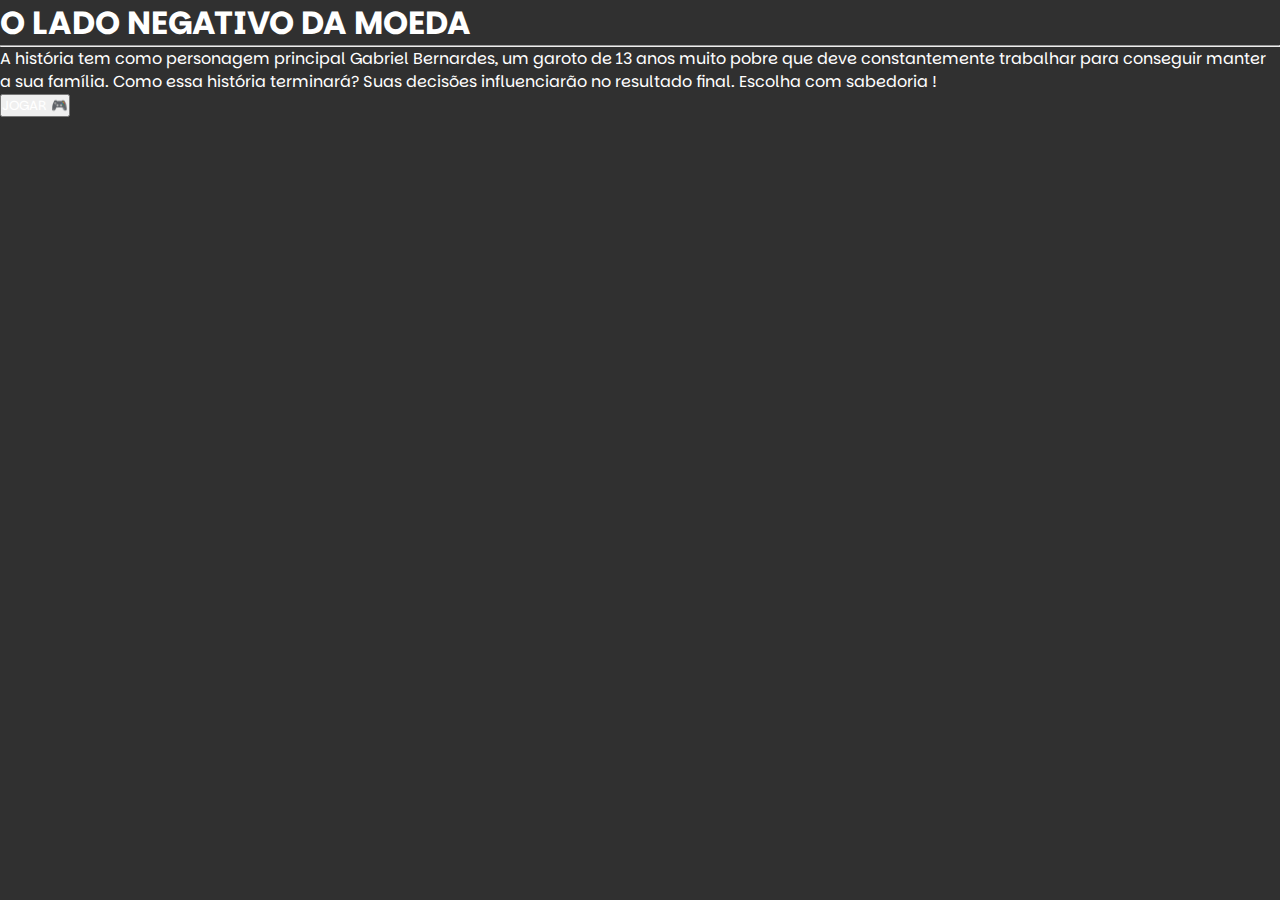
==== index.html @ ce7d2f8a "Primeiras configurações CSS" ====
<!DOCTYPE html>
<html lang="pt-br">
<head>
    <meta charset="UTF-8">
    <meta name="viewport" content="width=device-width, initial-scale=1.0">
    <title>RPG com IA</title>
    <link rel="stylesheet" href="style.css">
</head>
<body>
    <main>
        <h1 id="titulo"></h1>
        <hr>
        <p id="texto"></p>
        <p id="texto1"></p>
        <a href="https://g1.globo.com/jornal-nacional/noticia/2020/11/12/ibge-brasil-tem-quase-52-milhoes-de-pessoas-na-pobreza-e-13-milhoes-na-extrema-pobreza.ghtml" target="_blank" rel="external" id="link1"></a>
        <em><a href="https://g1.globo.com/ba/bahia/noticia/2020/11/12/ibge-aponta-que-ba-e-o-estado-brasileiro-com-maior-no-absoluto-de-pessoas-extremamente-pobres.ghtbml" target="_blank" rel="external" id="link2"></a></em>
        <button id="botao1" onclick="resposta(1)"></button>
        <button id="botao2" onclick="resposta(2)"></button>
    </main>
    <script src="script.js"></script>
</body>
</html>
---- style.css ----
@charset "UTF-8";
@import url('https://fonts.googleapis.com/css2?family=Parkinsans:wght@300..800&display=swap');
:root{
    --fonte: "Parkinsans", sans-serif;
}
*{
    margin: 0; padding: 0;
    box-sizing: border-box;
    font-family: var(--fonte);
    color: white;
}
body{
    background-color: #303030;
}
main{

}
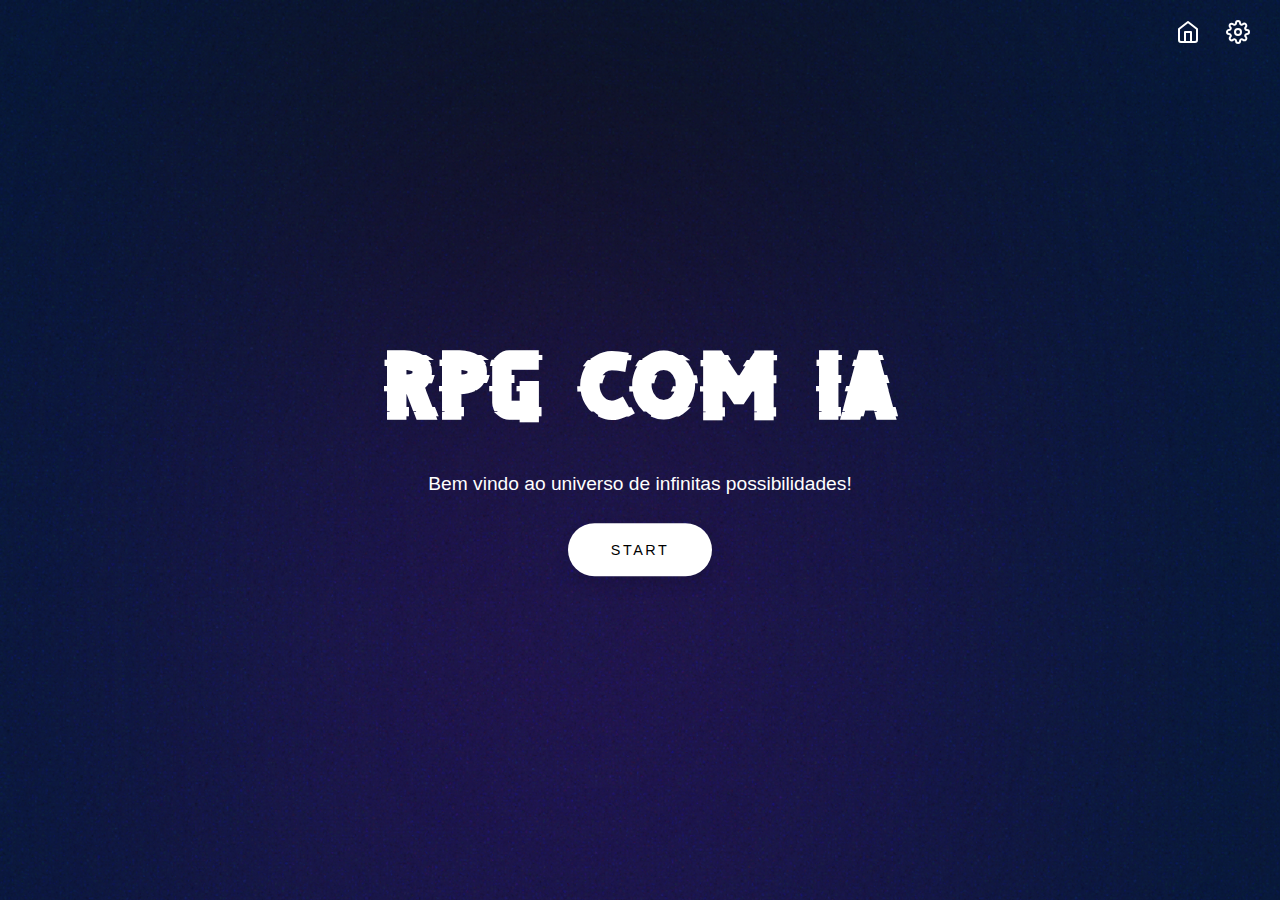
==== commit f8339a15: "Reorganizando a estrutura do projeto" ====
--- a/index.html
+++ b/index.html
@@ -4,19 +4,66 @@
     <meta charset="UTF-8">
     <meta name="viewport" content="width=device-width, initial-scale=1.0">
     <title>RPG com IA</title>
-    <link rel="stylesheet" href="style.css">
+    <link rel="stylesheet" href="style/style.css">
+    <link rel="stylesheet" href="style/settings.css">
+    <link rel="stylesheet" href="style/form.css">
 </head>
 <body>
-    <main>
-        <h1 id="titulo"></h1>
-        <hr>
-        <p id="texto"></p>
-        <p id="texto1"></p>
-        <a href="https://g1.globo.com/jornal-nacional/noticia/2020/11/12/ibge-brasil-tem-quase-52-milhoes-de-pessoas-na-pobreza-e-13-milhoes-na-extrema-pobreza.ghtml" target="_blank" rel="external" id="link1"></a>
-        <em><a href="https://g1.globo.com/ba/bahia/noticia/2020/11/12/ibge-aponta-que-ba-e-o-estado-brasileiro-com-maior-no-absoluto-de-pessoas-extremamente-pobres.ghtbml" target="_blank" rel="external" id="link2"></a></em>
-        <button id="botao1" onclick="resposta(1)"></button>
-        <button id="botao2" onclick="resposta(2)"></button>
+    <header class="settings">
+        <!--ÍCONE HOME-->
+        <a class="settings_link-home" href="#">
+            <svg class="link-home_icon" xmlns="http://www.w3.org/2000/svg" width="24" height="24" viewBox="0 0 24 24" fill="none" stroke="currentColor" stroke-width="2" stroke-linecap="round" stroke-linejoin="round" class="feather feather-home"><path d="M3 9l9-7 9 7v11a2 2 0 0 1-2 2H5a2 2 0 0 1-2-2z"></path><polyline points="9 22 9 12 15 12 15 22"></polyline></svg>
+        </a>
+        <!--ÍCONE SETTINGS-->
+        <svg class="settings_icon" id="settings" xmlns="http://www.w3.org/2000/svg" width="24" height="24" viewBox="0 0 24 24" fill="none" stroke="currentColor" stroke-width="2" stroke-linecap="round" stroke-linejoin="round" class="feather feather-settings"><circle cx="12" cy="12" r="3"></circle><path d="M19.4 15a1.65 1.65 0 0 0 .33 1.82l.06.06a2 2 0 0 1 0 2.83 2 2 0 0 1-2.83 0l-.06-.06a1.65 1.65 0 0 0-1.82-.33 1.65 1.65 0 0 0-1 1.51V21a2 2 0 0 1-2 2 2 2 0 0 1-2-2v-.09A1.65 1.65 0 0 0 9 19.4a1.65 1.65 0 0 0-1.82.33l-.06.06a2 2 0 0 1-2.83 0 2 2 0 0 1 0-2.83l.06-.06a1.65 1.65 0 0 0 .33-1.82 1.65 1.65 0 0 0-1.51-1H3a2 2 0 0 1-2-2 2 2 0 0 1 2-2h.09A1.65 1.65 0 0 0 4.6 9a1.65 1.65 0 0 0-.33-1.82l-.06-.06a2 2 0 0 1 0-2.83 2 2 0 0 1 2.83 0l.06.06a1.65 1.65 0 0 0 1.82.33H9a1.65 1.65 0 0 0 1-1.51V3a2 2 0 0 1 2-2 2 2 0 0 1 2 2v.09a1.65 1.65 0 0 0 1 1.51 1.65 1.65 0 0 0 1.82-.33l.06-.06a2 2 0 0 1 2.83 0 2 2 0 0 1 0 2.83l-.06.06a1.65 1.65 0 0 0-.33 1.82V9a1.65 1.65 0 0 0 1.51 1H21a2 2 0 0 1 2 2 2 2 0 0 1-2 2h-.09a1.65 1.65 0 0 0-1.51 1z"></path></svg>
+        <!--FORMULÁRIO DE CONFIGURAÇÃO-->
+        <form action="" class="settings_form">
+            <!--CONFIGURAÇÕES DO PERSONAGEM-->
+            <section class="form_config-person">
+                <h2>Personalização do Personagem</h2>
+                <input type="text" name="nomePersonagem" id="nomePersonagem" class="config-person_nome" placeholder="Nome do personagem">
+                <article class="config-person_sexo">
+                    <label for="mascSex">Sexo masculino:</label>
+                    <input type="radio" name="sexo" id="mascSex" checked>
+                    <br/>
+                    <label for="femSex">Sexo feminino:</label>
+                    <input type="radio" name="sexo" id="femSex">
+                </article>
+            </section>
+            <hr>
+            <!--CONFIGURAÇÕES DE CONTEXTO-->
+            <section class="form_config-contexto">
+                <h2>Configurações de Contexto</h2>
+                <h3>Gênero do Jogo</h3>
+                <article class="config-contexto_container-generos">
+                    <div class="container-generos_genero" id="fantasiaMedieval">Fantasia medieval</div>
+                    <div class="container-generos_genero" id="apocalipseZumbi">Apocalipse zumbi</div>
+                    <div class="container-generos_genero" id="futurista">Futurista</div>
+                    <div class="container-generos_genero" id="misterio">Mistério</div>
+                </article>
+                <h3>Localização Inicial</h3>
+                <input type="text" name="localizacaoInicial" id="localizacaoInicial" class="config-contexto_localizacao-inicial" placeholder="Uma floresta mágica">
+                <h3>Estilo de Narrativa</h3>
+                <article class="config-contexto_container-narrativas">
+                    <div class="container-narrativas_narrativa" id="aventuraEpica">Aventura Épica</div>
+                    <div class="container-narrativas_narrativa" id="misterioInvestigacao">Mistério e Investigação</div>
+                    <div class="container-narrativas_narrativa" id="historiaSobrevivencia">História de Sobrevivência</div>
+                    <div class="container-narrativas_narrativa" id="romanceDrama">Romance e Drama</div>
+                </article>
+            </section>
+            <hr>
+            <button type="submit" class="enviar-form" id="enviarForm">Salvar</button>
+        </form>
+    </header>
+    <main class="conteudo-principal">
+        <!--TÍTULO-->
+        <h1>RPG com IA</h1>
+        <!--FRASE-->
+        <p>Bem vindo ao universo de infinitas possibilidades!</p>
+        <!--BOTÃO-->
+        <button class="start" id="botao1">start</button>
     </main>
-    <script src="script.js"></script>
+    <script src="script/settings.js"></script>
+    <script src="script/botoesContexto.js"></script>
 </body>
 </html>--- a/style/style.css
+++ b/style/style.css
@@ -0,0 +1,99 @@
+@charset "UTF-8";
+
+/*FONTES*/
+@font-face {
+    font-family: 'Debug Free Trial';
+    src: url(../font/DebugFreeTrial-MVdYB.otf) format('opentype');
+    font-weight: normal;
+}
+@import url('https://fonts.googleapis.com/css2?family=Poppins:ital,wght@0,100;0,200;0,300;0,400;0,500;0,600;0,700;0,800;0,900;1,100;1,200;1,300;1,400;1,500;1,600;1,700;1,800;1,900&display=swap');
+
+/*VARIÁVEIS CSS*/
+:root{
+    --titulo-principal: "Debug Free Trial", Arial, sans-serif;
+    --textos: "Poppins", Arial, sans-serif;
+}
+
+/*RESET*/
+*{
+    margin: 0; padding: 0;
+    box-sizing: border-box;
+    font-family: var(--textos);
+    color: white;
+}
+
+/*INÍCIO DAS CONFIGURAÇÕES*/
+html, body{
+    position: relative;
+    height: 100vh;
+    width: 100vw;
+    background-color: #0F111D;
+    overflow-x: hidden;
+}
+body{
+    background-image: url(../img/noisy-gradients.png);
+    background-repeat: no-repeat;
+    background-size: cover;
+}
+h1{
+    font-family: var(--titulo-principal);
+    font-size: 8.5em;
+}
+h2{
+    font-size: 1.2em;
+    font-weight: normal;
+    text-align: center;
+    margin: 25px auto;
+}
+h3{
+    font-size: 1.1em;
+    font-weight: normal;
+    text-align: center;
+    margin: 25px auto;
+}
+p{
+    font-size: 1.2em;
+    line-height: 28px;
+    margin: 25px auto;
+}
+/*CONTEÚDO PRINCIPAL*/
+.conteudo-principal{
+    width: 70%;
+    margin: auto;
+    text-align: center;
+    position: absolute;
+    top: 50%; left: 50%;
+    transform: translate(-50%, -50%);
+}
+.start{
+    padding: 1.3em 3em;
+    font-size: 0.9em;
+    text-transform: uppercase;
+    letter-spacing: 2.5px;
+    font-weight: 500;
+    color: #000;
+    background-color: #fff;
+    border: none;
+    border-radius: 45px;
+    box-shadow: 0px 8px 15px rgba(0, 0, 0, 0.1);
+    transition: all 0.3s ease 0s;
+    cursor: pointer;
+    outline: none;
+}
+.start:hover{
+    background-color: #103F96;
+    box-shadow: 0px 15px 20px #103f9681;
+    color: #fff;
+    transform: translateY(-7px);
+}
+.start:active{
+    transform: translateY(-1px);
+}
+@media (max-width: 600px) {
+    h1{
+        font-size: 5em;
+    }
+    .conteudo-principal{
+        width: 100%;
+    }
+}--- a/style/settings.css
+++ b/style/settings.css
@@ -0,0 +1,51 @@
+@charset "UTF-8";
+
+/*ÍCONES*/
+.settings_link-home{
+    color: white;
+    text-decoration: none;
+}
+.link-home_icon{
+    position: fixed;
+    top: 20px;
+    right: 80px;
+    cursor: pointer;
+}
+.link-home_icon:hover{
+    opacity: 0.7;
+}
+.settings_icon{
+    position: fixed;
+    top: 20px;
+    right: 30px;
+    cursor: pointer;
+    transition: transform 0.3s ease;
+}
+.settings_icon:hover{
+    opacity: 0.7;
+    transform: rotate(-45deg);
+}
+/*HEADER SETTINGS*/
+.settings{
+    overflow-y: auto;
+    background-color: #303030;
+    width: 60%;
+    height: 100vh;
+    position: fixed;
+    top: 0;
+    right: -100%;
+    z-index: 5;
+    transition: right 0.5s ease-in-out;
+}
+.settings--active{
+    right: 0;
+}
+@media (max-width: 600px) {
+    .settings{
+        width: 100%;
+    }
+    .link-home_icon:hover, .settings_icon:hover{
+        opacity: 1;
+        transform: rotate(0);
+    }
+}--- a/style/form.css
+++ b/style/form.css
@@ -0,0 +1,104 @@
+@charset "UTF-8";
+/*CONFIGURAÇÕES GERAIS*/
+.settings_form{
+    width: 80%;
+    margin: 80px auto;
+}
+input {
+    accent-color: #103F96;
+}
+hr{
+    border-color: #4D5256;
+}
+
+/*PERSONALIZAÇÃO DO PERSONAGEM*/
+.form_config-person{
+    text-align: left;
+}
+.config-person_nome, .config-contexto_localizacao-inicial{
+    color: #303030;
+    font-size: 1em;
+    display: block;
+    margin: 25px auto;
+    padding: 8px;
+    width: 60%;
+    height: 30px;
+    border: none;
+    border-radius: 10px;
+}
+.config-person_sexo{
+    font-size: 1em;
+    display: block;
+    margin: 25px auto;
+    padding: 0 8px;
+    width: 60%;
+}
+
+/*CONFIGURAÇÕES DE CONTEXTO*/
+.config-contexto_container-generos, .config-contexto_container-narrativas{
+    /* background-color: orange; */
+    width: 60%;
+    margin: auto;
+    display: flex;
+    flex-direction: row;
+    justify-content: center;
+    align-items: center;
+    flex-wrap: wrap;
+    column-gap: 15px;
+}
+.container-generos_genero, .container-narrativas_narrativa{
+    display: flex;
+    flex-direction: row;
+    justify-content: center;
+    align-items: center;
+    background-color: #4D5256;
+    width: 200px;
+    margin: 20px 0;
+    height: 40px;
+    border-radius: 8px;
+    cursor: pointer;
+    transition: opacity .3s ease-in;
+}
+.container-generos_genero:hover, .container-narrativas_narrativa:hover{
+    opacity: 0.8;
+}
+.container-generos_genero--selected, .container-narrativas_narrativa--selected{
+    background-color: #103F96;
+}
+.container-generos_genero--selected::before, .container-narrativas_narrativa--selected::before{
+    content: "✔ ";
+    color: white;
+}
+.enviar-form{
+    display: block;
+    margin: 25px auto;
+    padding: 1.3em 3em;
+    font-size: 0.9em;
+    text-transform: uppercase;
+    letter-spacing: 2.5px;
+    font-weight: 500;
+    color: #000;
+    background-color: #fff;
+    border: none;
+    border-radius: 45px;
+    box-shadow: 0px 8px 15px rgba(0, 0, 0, 0.1);
+    transition: all 0.3s ease 0s;
+    cursor: pointer;
+    outline: none;
+}
+.enviar-form:hover{
+    background-color: #103F96;
+    color: #fff;
+}
+@media (max-width: 600px) {
+    .config-person_nome, .config-contexto_localizacao-inicial, .config-person_sexo{
+        width: 100%;
+    }
+    .config-contexto_container-generos, .config-contexto_container-narrativas{
+        width: 100%;
+        flex-direction: column;
+    }
+    .container-generos_genero:hover, .container-narrativas_narrativa:hover{
+        opacity: 1;
+    }
+}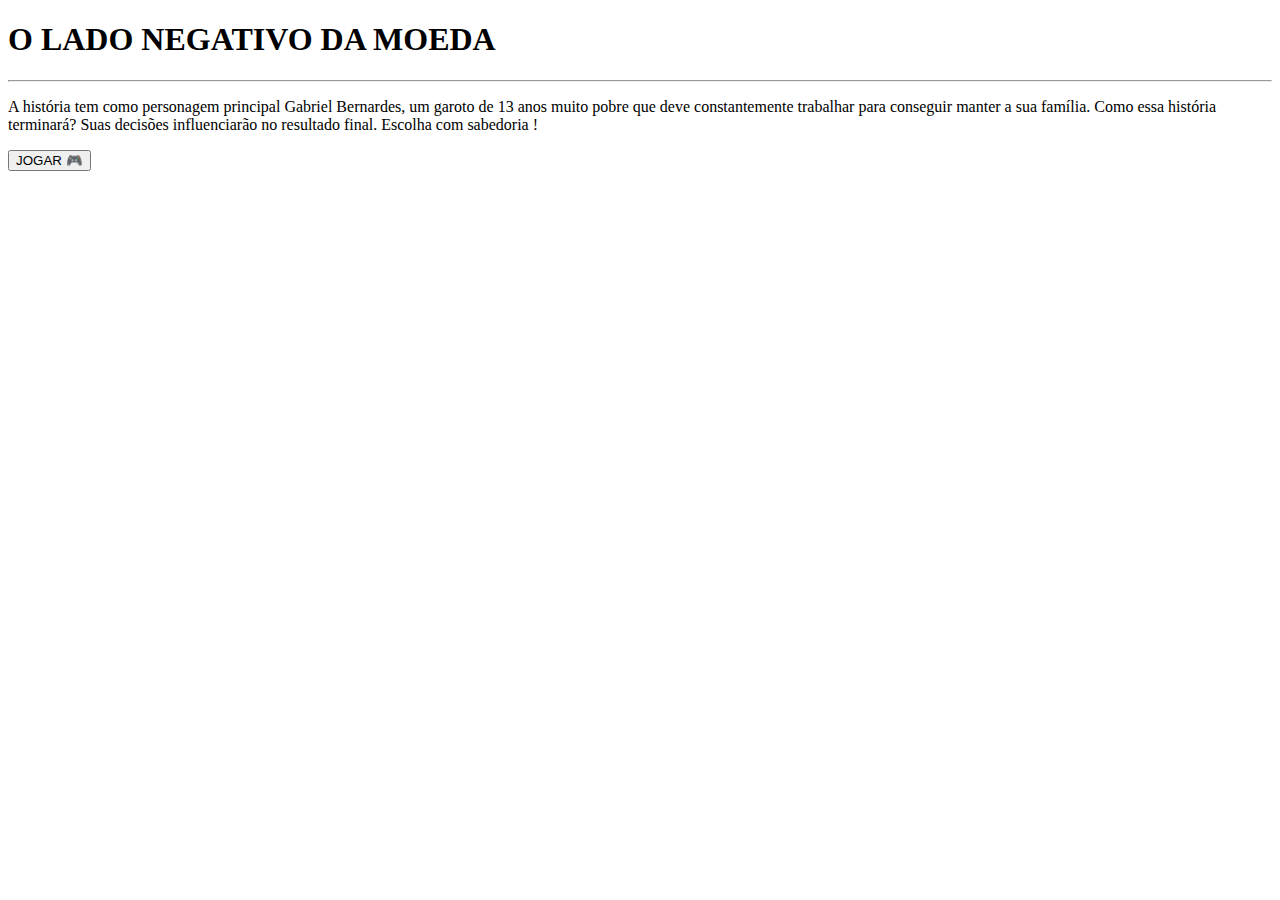
==== commit 07270bae: "alteração da organização das pastas e restauração do jogo desenvolvido no primeiro ano" ====
--- a/index.html
+++ b/index.html
@@ -4,66 +4,19 @@
     <meta charset="UTF-8">
     <meta name="viewport" content="width=device-width, initial-scale=1.0">
     <title>RPG com IA</title>
-    <link rel="stylesheet" href="style/style.css">
-    <link rel="stylesheet" href="style/settings.css">
-    <link rel="stylesheet" href="style/form.css">
+    <link rel="stylesheet" href="style.css">
 </head>
 <body>
-    <header class="settings">
-        <!--ÍCONE HOME-->
-        <a class="settings_link-home" href="#">
-            <svg class="link-home_icon" xmlns="http://www.w3.org/2000/svg" width="24" height="24" viewBox="0 0 24 24" fill="none" stroke="currentColor" stroke-width="2" stroke-linecap="round" stroke-linejoin="round" class="feather feather-home"><path d="M3 9l9-7 9 7v11a2 2 0 0 1-2 2H5a2 2 0 0 1-2-2z"></path><polyline points="9 22 9 12 15 12 15 22"></polyline></svg>
-        </a>
-        <!--ÍCONE SETTINGS-->
-        <svg class="settings_icon" id="settings" xmlns="http://www.w3.org/2000/svg" width="24" height="24" viewBox="0 0 24 24" fill="none" stroke="currentColor" stroke-width="2" stroke-linecap="round" stroke-linejoin="round" class="feather feather-settings"><circle cx="12" cy="12" r="3"></circle><path d="M19.4 15a1.65 1.65 0 0 0 .33 1.82l.06.06a2 2 0 0 1 0 2.83 2 2 0 0 1-2.83 0l-.06-.06a1.65 1.65 0 0 0-1.82-.33 1.65 1.65 0 0 0-1 1.51V21a2 2 0 0 1-2 2 2 2 0 0 1-2-2v-.09A1.65 1.65 0 0 0 9 19.4a1.65 1.65 0 0 0-1.82.33l-.06.06a2 2 0 0 1-2.83 0 2 2 0 0 1 0-2.83l.06-.06a1.65 1.65 0 0 0 .33-1.82 1.65 1.65 0 0 0-1.51-1H3a2 2 0 0 1-2-2 2 2 0 0 1 2-2h.09A1.65 1.65 0 0 0 4.6 9a1.65 1.65 0 0 0-.33-1.82l-.06-.06a2 2 0 0 1 0-2.83 2 2 0 0 1 2.83 0l.06.06a1.65 1.65 0 0 0 1.82.33H9a1.65 1.65 0 0 0 1-1.51V3a2 2 0 0 1 2-2 2 2 0 0 1 2 2v.09a1.65 1.65 0 0 0 1 1.51 1.65 1.65 0 0 0 1.82-.33l.06-.06a2 2 0 0 1 2.83 0 2 2 0 0 1 0 2.83l-.06.06a1.65 1.65 0 0 0-.33 1.82V9a1.65 1.65 0 0 0 1.51 1H21a2 2 0 0 1 2 2 2 2 0 0 1-2 2h-.09a1.65 1.65 0 0 0-1.51 1z"></path></svg>
-        <!--FORMULÁRIO DE CONFIGURAÇÃO-->
-        <form action="" class="settings_form">
-            <!--CONFIGURAÇÕES DO PERSONAGEM-->
-            <section class="form_config-person">
-                <h2>Personalização do Personagem</h2>
-                <input type="text" name="nomePersonagem" id="nomePersonagem" class="config-person_nome" placeholder="Nome do personagem">
-                <article class="config-person_sexo">
-                    <label for="mascSex">Sexo masculino:</label>
-                    <input type="radio" name="sexo" id="mascSex" checked>
-                    <br/>
-                    <label for="femSex">Sexo feminino:</label>
-                    <input type="radio" name="sexo" id="femSex">
-                </article>
-            </section>
-            <hr>
-            <!--CONFIGURAÇÕES DE CONTEXTO-->
-            <section class="form_config-contexto">
-                <h2>Configurações de Contexto</h2>
-                <h3>Gênero do Jogo</h3>
-                <article class="config-contexto_container-generos">
-                    <div class="container-generos_genero" id="fantasiaMedieval">Fantasia medieval</div>
-                    <div class="container-generos_genero" id="apocalipseZumbi">Apocalipse zumbi</div>
-                    <div class="container-generos_genero" id="futurista">Futurista</div>
-                    <div class="container-generos_genero" id="misterio">Mistério</div>
-                </article>
-                <h3>Localização Inicial</h3>
-                <input type="text" name="localizacaoInicial" id="localizacaoInicial" class="config-contexto_localizacao-inicial" placeholder="Uma floresta mágica">
-                <h3>Estilo de Narrativa</h3>
-                <article class="config-contexto_container-narrativas">
-                    <div class="container-narrativas_narrativa" id="aventuraEpica">Aventura Épica</div>
-                    <div class="container-narrativas_narrativa" id="misterioInvestigacao">Mistério e Investigação</div>
-                    <div class="container-narrativas_narrativa" id="historiaSobrevivencia">História de Sobrevivência</div>
-                    <div class="container-narrativas_narrativa" id="romanceDrama">Romance e Drama</div>
-                </article>
-            </section>
-            <hr>
-            <button type="submit" class="enviar-form" id="enviarForm">Salvar</button>
-        </form>
-    </header>
-    <main class="conteudo-principal">
-        <!--TÍTULO-->
-        <h1>RPG com IA</h1>
-        <!--FRASE-->
-        <p>Bem vindo ao universo de infinitas possibilidades!</p>
-        <!--BOTÃO-->
-        <button class="start" id="botao1">start</button>
+    <main>
+        <h1 id="titulo"></h1>
+        <hr>
+        <p id="texto"></p>
+        <p id="texto1"></p>
+        <a href="https://g1.globo.com/jornal-nacional/noticia/2020/11/12/ibge-brasil-tem-quase-52-milhoes-de-pessoas-na-pobreza-e-13-milhoes-na-extrema-pobreza.ghtml" target="_blank" rel="external" id="link1"></a>
+        <em><a href="https://g1.globo.com/ba/bahia/noticia/2020/11/12/ibge-aponta-que-ba-e-o-estado-brasileiro-com-maior-no-absoluto-de-pessoas-extremamente-pobres.ghtbml" target="_blank" rel="external" id="link2"></a></em>
+        <button id="botao1" onclick="resposta(1)"></button>
+        <button id="botao2" onclick="resposta(2)"></button>
     </main>
-    <script src="script/settings.js"></script>
-    <script src="script/botoesContexto.js"></script>
+    <script src="script.js"></script>
 </body>
 </html>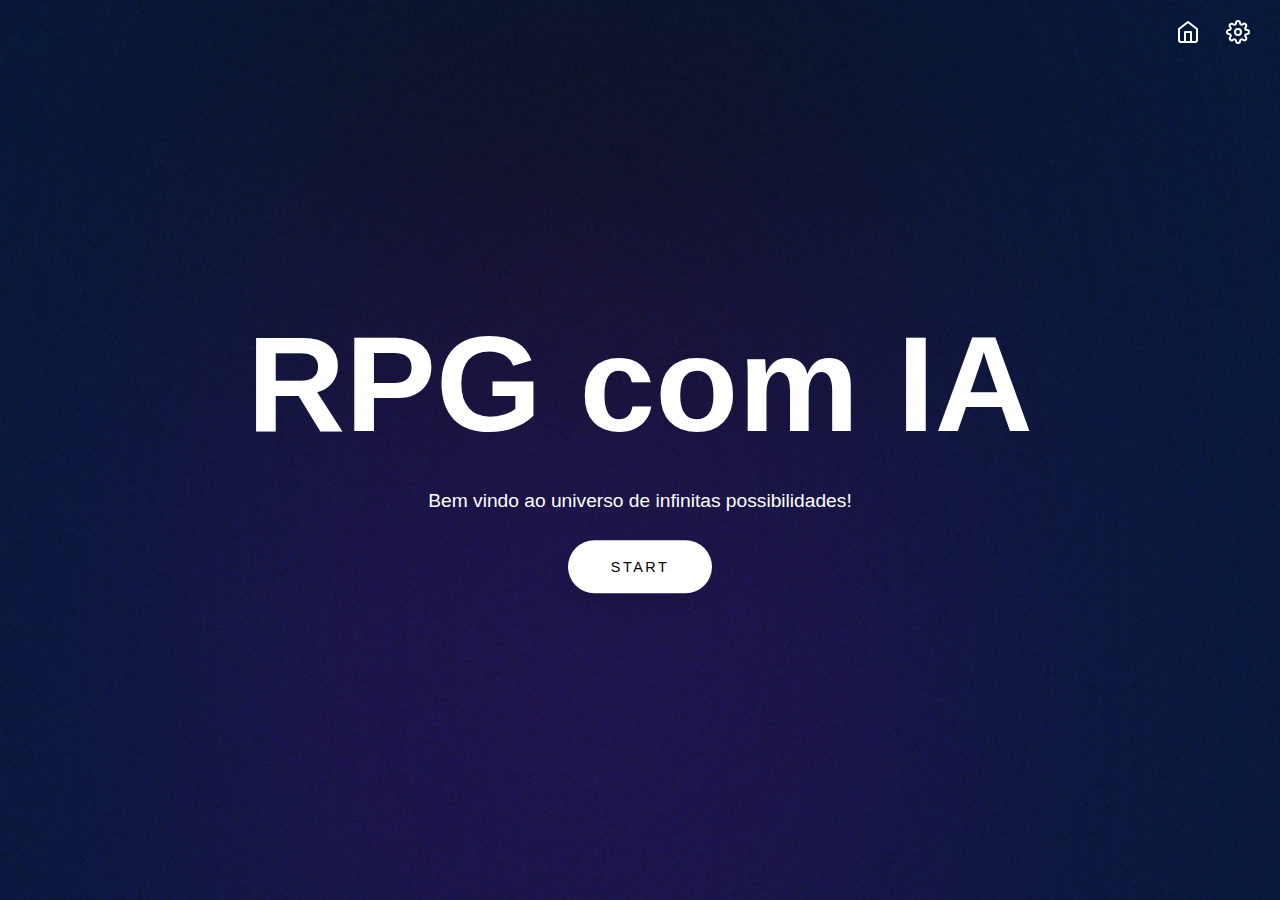
==== commit ead7b755: "create configContexto.js" ====
--- a/index.html
+++ b/index.html
@@ -4,19 +4,69 @@
     <meta charset="UTF-8">
     <meta name="viewport" content="width=device-width, initial-scale=1.0">
     <title>RPG com IA</title>
-    <link rel="stylesheet" href="style.css">
+    <link rel="stylesheet" href="styles/style.css">
+    <link rel="stylesheet" href="styles/settings.css">
+    <link rel="stylesheet" href="styles/form.css">
 </head>
 <body>
-    <main>
-        <h1 id="titulo"></h1>
-        <hr>
-        <p id="texto"></p>
-        <p id="texto1"></p>
-        <a href="https://g1.globo.com/jornal-nacional/noticia/2020/11/12/ibge-brasil-tem-quase-52-milhoes-de-pessoas-na-pobreza-e-13-milhoes-na-extrema-pobreza.ghtml" target="_blank" rel="external" id="link1"></a>
-        <em><a href="https://g1.globo.com/ba/bahia/noticia/2020/11/12/ibge-aponta-que-ba-e-o-estado-brasileiro-com-maior-no-absoluto-de-pessoas-extremamente-pobres.ghtbml" target="_blank" rel="external" id="link2"></a></em>
-        <button id="botao1" onclick="resposta(1)"></button>
-        <button id="botao2" onclick="resposta(2)"></button>
+    <header class="settings">
+        <!--ÍCONE HOME-->
+        <a class="settings_link-home" href="#">
+            <svg class="link-home_icon" xmlns="http://www.w3.org/2000/svg" width="24" height="24" viewBox="0 0 24 24" fill="none" stroke="currentColor" stroke-width="2" stroke-linecap="round" stroke-linejoin="round" class="feather feather-home"><path d="M3 9l9-7 9 7v11a2 2 0 0 1-2 2H5a2 2 0 0 1-2-2z"></path><polyline points="9 22 9 12 15 12 15 22"></polyline></svg>
+        </a>
+        <!--ÍCONE SETTINGS-->
+        <svg class="settings_icon" id="settings" xmlns="http://www.w3.org/2000/svg" width="24" height="24" viewBox="0 0 24 24" fill="none" stroke="currentColor" stroke-width="2" stroke-linecap="round" stroke-linejoin="round" class="feather feather-settings"><circle cx="12" cy="12" r="3"></circle><path d="M19.4 15a1.65 1.65 0 0 0 .33 1.82l.06.06a2 2 0 0 1 0 2.83 2 2 0 0 1-2.83 0l-.06-.06a1.65 1.65 0 0 0-1.82-.33 1.65 1.65 0 0 0-1 1.51V21a2 2 0 0 1-2 2 2 2 0 0 1-2-2v-.09A1.65 1.65 0 0 0 9 19.4a1.65 1.65 0 0 0-1.82.33l-.06.06a2 2 0 0 1-2.83 0 2 2 0 0 1 0-2.83l.06-.06a1.65 1.65 0 0 0 .33-1.82 1.65 1.65 0 0 0-1.51-1H3a2 2 0 0 1-2-2 2 2 0 0 1 2-2h.09A1.65 1.65 0 0 0 4.6 9a1.65 1.65 0 0 0-.33-1.82l-.06-.06a2 2 0 0 1 0-2.83 2 2 0 0 1 2.83 0l.06.06a1.65 1.65 0 0 0 1.82.33H9a1.65 1.65 0 0 0 1-1.51V3a2 2 0 0 1 2-2 2 2 0 0 1 2 2v.09a1.65 1.65 0 0 0 1 1.51 1.65 1.65 0 0 0 1.82-.33l.06-.06a2 2 0 0 1 2.83 0 2 2 0 0 1 0 2.83l-.06.06a1.65 1.65 0 0 0-.33 1.82V9a1.65 1.65 0 0 0 1.51 1H21a2 2 0 0 1 2 2 2 2 0 0 1-2 2h-.09a1.65 1.65 0 0 0-1.51 1z"></path></svg>
+        <!--FORMULÁRIO DE CONFIGURAÇÃO-->
+        <form action="" class="settings_form" id="settingsForm">
+            <!--CONFIGURAÇÕES DO PERSONAGEM-->
+            <section class="form_config-person">
+                <h2>Personalização do Personagem</h2>
+                <input type="text" name="nomePersonagem" id="nomePersonagem" class="config-person_nome" placeholder="Nome do personagem" required>
+                <article class="config-person_sexo">
+                    <label for="mascSex">Sexo masculino:</label>
+                    <input type="radio" name="sexo" id="mascSex" checked value="masculino">
+                    <br/>
+                    <label for="femSex">Sexo feminino:</label>
+                    <input type="radio" name="sexo" id="femSex" value="feminino">
+                </article>
+            </section>
+            <hr>
+            <!--CONFIGURAÇÕES DE CONTEXTO-->
+            <section class="form_config-contexto">
+                <h2>Configurações de Contexto</h2>
+                <h3>Gênero do Jogo</h3>
+                <article class="config-contexto_container-generos">
+                    <div class="container-generos_genero" id="fantasiaMedieval">Fantasia medieval</div>
+                    <div class="container-generos_genero" id="apocalipseZumbi">Apocalipse zumbi</div>
+                    <div class="container-generos_genero" id="futurista">Futurista</div>
+                    <div class="container-generos_genero" id="misterio">Mistério</div>
+                </article>
+                <h3>Localização Inicial</h3>
+                <input type="text" name="localizacaoInicial" id="localizacaoInicial"  class="config-contexto_localizacao-inicial" placeholder="Uma floresta mágica">
+                <h3>Estilo de Narrativa</h3>
+                <article class="config-contexto_container-narrativas">
+                    <div class="container-narrativas_narrativa" id="aventuraEpica">Aventura Épica</div>
+                    <div class="container-narrativas_narrativa" id="misterioInvestigacao">Mistério e Investigação</div>
+                    <div class="container-narrativas_narrativa" id="historiaSobrevivencia">História de Sobrevivência</div>
+                    <div class="container-narrativas_narrativa" id="romanceDrama">Romance e Drama</div>
+                </article>
+                <h3>Objetivo inicial</h3>
+                <input type="text" name="objetivoInicial" id="objetivoInicial" class="config-contexto_localizacao-inicial" placeholder="resgatar a princesa">
+            </section>
+            <hr>
+            <button type="submit" class="enviar-form" id="enviarForm">Salvar</button>
+        </form>
+    </header>
+    <main class="conteudo-principal">
+        <!--TÍTULO-->
+        <h1>RPG com IA</h1>
+        <!--FRASE-->
+        <p>Bem vindo ao universo de infinitas possibilidades!</p>
+        <!--BOTÃO-->
+        <button class="start" id="botao1">start</button>
     </main>
-    <script src="script.js"></script>
+    <script src="scripts/settings.js"></script>
+    <script src="scripts/botoesContexto.js"></script>
+    <script src="scripts/configContexto.js"></script>
 </body>
 </html>--- a/styles/style.css
+++ b/styles/style.css
@@ -0,0 +1,99 @@
+@charset "UTF-8";
+
+/*FONTES*/
+@font-face {
+    font-family: 'Debug Free Trial';
+    src: url(../font/DebugFreeTrial-MVdYB.otf) format('opentype');
+    font-weight: normal;
+}
+@import url('https://fonts.googleapis.com/css2?family=Poppins:ital,wght@0,100;0,200;0,300;0,400;0,500;0,600;0,700;0,800;0,900;1,100;1,200;1,300;1,400;1,500;1,600;1,700;1,800;1,900&display=swap');
+
+/*VARIÁVEIS CSS*/
+:root{
+    --titulo-principal: "Debug Free Trial", Arial, sans-serif;
+    --textos: "Poppins", Arial, sans-serif;
+}
+
+/*RESET*/
+*{
+    margin: 0; padding: 0;
+    box-sizing: border-box;
+    font-family: var(--textos);
+    color: white;
+}
+
+/*INÍCIO DAS CONFIGURAÇÕES*/
+html, body{
+    position: relative;
+    height: 100vh;
+    width: 100vw;
+    background-color: #0F111D;
+    overflow-x: hidden;
+}
+body{
+    background-image: url(../img/noisy-gradients.png);
+    background-repeat: no-repeat;
+    background-size: cover;
+}
+h1{
+    font-family: var(--titulo-principal);
+    font-size: 8.5em;
+}
+h2{
+    font-size: 1.2em;
+    font-weight: normal;
+    text-align: center;
+    margin: 25px auto;
+}
+h3{
+    font-size: 1.1em;
+    font-weight: normal;
+    text-align: center;
+    margin: 25px auto;
+}
+p{
+    font-size: 1.2em;
+    line-height: 28px;
+    margin: 25px auto;
+}
+/*CONTEÚDO PRINCIPAL*/
+.conteudo-principal{
+    width: 70%;
+    margin: auto;
+    text-align: center;
+    position: absolute;
+    top: 50%; left: 50%;
+    transform: translate(-50%, -50%);
+}
+.start{
+    padding: 1.3em 3em;
+    font-size: 0.9em;
+    text-transform: uppercase;
+    letter-spacing: 2.5px;
+    font-weight: 500;
+    color: #000;
+    background-color: #fff;
+    border: none;
+    border-radius: 45px;
+    box-shadow: 0px 8px 15px rgba(0, 0, 0, 0.1);
+    transition: all 0.3s ease 0s;
+    cursor: pointer;
+    outline: none;
+}
+.start:hover{
+    background-color: #103F96;
+    box-shadow: 0px 15px 20px #103f9681;
+    color: #fff;
+    transform: translateY(-7px);
+}
+.start:active{
+    transform: translateY(-1px);
+}
+@media (max-width: 600px) {
+    h1{
+        font-size: 5em;
+    }
+    .conteudo-principal{
+        width: 100%;
+    }
+}--- a/styles/settings.css
+++ b/styles/settings.css
@@ -0,0 +1,51 @@
+@charset "UTF-8";
+
+/*ÍCONES*/
+.settings_link-home{
+    color: white;
+    text-decoration: none;
+}
+.link-home_icon{
+    position: fixed;
+    top: 20px;
+    right: 80px;
+    cursor: pointer;
+}
+.link-home_icon:hover{
+    opacity: 0.7;
+}
+.settings_icon{
+    position: fixed;
+    top: 20px;
+    right: 30px;
+    cursor: pointer;
+    transition: transform 0.3s ease;
+}
+.settings_icon:hover{
+    opacity: 0.7;
+    transform: rotate(-45deg);
+}
+/*HEADER SETTINGS*/
+.settings{
+    overflow-y: auto;
+    background-color: #303030;
+    width: 60%;
+    height: 100vh;
+    position: fixed;
+    top: 0;
+    right: -100%;
+    z-index: 5;
+    transition: right 0.5s ease-in-out;
+}
+.settings--active{
+    right: 0;
+}
+@media (max-width: 600px) {
+    .settings{
+        width: 100%;
+    }
+    .link-home_icon:hover, .settings_icon:hover{
+        opacity: 1;
+        transform: rotate(0);
+    }
+}--- a/styles/form.css
+++ b/styles/form.css
@@ -0,0 +1,104 @@
+@charset "UTF-8";
+/*CONFIGURAÇÕES GERAIS*/
+.settings_form{
+    width: 80%;
+    margin: 80px auto;
+}
+input {
+    accent-color: #103F96;
+}
+hr{
+    border-color: #4D5256;
+}
+
+/*PERSONALIZAÇÃO DO PERSONAGEM*/
+.form_config-person{
+    text-align: left;
+}
+.config-person_nome, .config-contexto_localizacao-inicial{
+    color: #303030;
+    font-size: 1em;
+    display: block;
+    margin: 25px auto;
+    padding: 8px;
+    width: 60%;
+    height: 30px;
+    border: none;
+    border-radius: 10px;
+}
+.config-person_sexo{
+    font-size: 1em;
+    display: block;
+    margin: 25px auto;
+    padding: 0 8px;
+    width: 60%;
+}
+
+/*CONFIGURAÇÕES DE CONTEXTO*/
+.config-contexto_container-generos, .config-contexto_container-narrativas{
+    /* background-color: orange; */
+    width: 60%;
+    margin: auto;
+    display: flex;
+    flex-direction: row;
+    justify-content: center;
+    align-items: center;
+    flex-wrap: wrap;
+    column-gap: 15px;
+}
+.container-generos_genero, .container-narrativas_narrativa{
+    display: flex;
+    flex-direction: row;
+    justify-content: center;
+    align-items: center;
+    background-color: #4D5256;
+    width: 200px;
+    margin: 20px 0;
+    height: 40px;
+    border-radius: 8px;
+    cursor: pointer;
+    transition: opacity .3s ease-in;
+}
+.container-generos_genero:hover, .container-narrativas_narrativa:hover{
+    opacity: 0.8;
+}
+.container-generos_genero--selected, .container-narrativas_narrativa--selected{
+    background-color: #103F96;
+}
+.container-generos_genero--selected::before, .container-narrativas_narrativa--selected::before{
+    content: "✔ ";
+    color: white;
+}
+.enviar-form{
+    display: block;
+    margin: 25px auto;
+    padding: 1.3em 3em;
+    font-size: 0.9em;
+    text-transform: uppercase;
+    letter-spacing: 2.5px;
+    font-weight: 500;
+    color: #000;
+    background-color: #fff;
+    border: none;
+    border-radius: 45px;
+    box-shadow: 0px 8px 15px rgba(0, 0, 0, 0.1);
+    transition: all 0.3s ease 0s;
+    cursor: pointer;
+    outline: none;
+}
+.enviar-form:hover{
+    background-color: #103F96;
+    color: #fff;
+}
+@media (max-width: 600px) {
+    .config-person_nome, .config-contexto_localizacao-inicial, .config-person_sexo{
+        width: 100%;
+    }
+    .config-contexto_container-generos, .config-contexto_container-narrativas{
+        width: 100%;
+        flex-direction: column;
+    }
+    .container-generos_genero:hover, .container-narrativas_narrativa:hover{
+        opacity: 1;
+    }
+}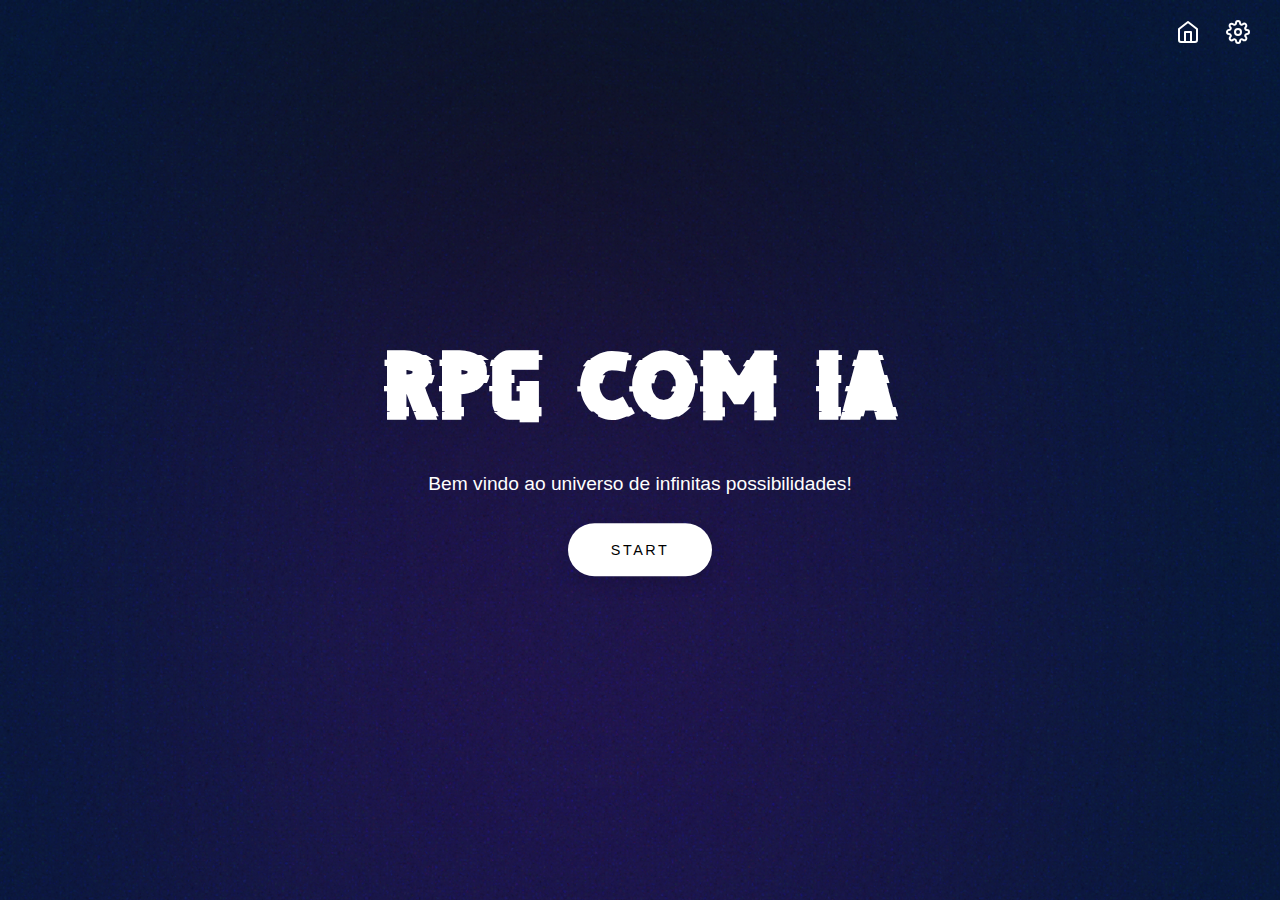
==== commit 682153ec: "loading.css add" ====
--- a/index.html
+++ b/index.html
@@ -1,31 +1,48 @@
 <!DOCTYPE html>
 <html lang="pt-br">
+
 <head>
     <meta charset="UTF-8">
     <meta name="viewport" content="width=device-width, initial-scale=1.0">
     <title>RPG com IA</title>
-    <link rel="stylesheet" href="styles/style.css">
-    <link rel="stylesheet" href="styles/settings.css">
-    <link rel="stylesheet" href="styles/form.css">
+    <link rel="stylesheet" href="styles/style.css"> <!--CSS Global-->
+    <link rel="stylesheet" href="styles/settings.css"> <!--CSS do menu de configurações de contexto-->
+    <link rel="stylesheet" href="styles/form.css"> <!--CSS do formulário de contexto (que fica dentro do menu de configurações)-->
+    <link rel="stylesheet" href="styles/index.css"> <!--CSS único para esta página index.html-->
+    <link rel="stylesheet" href="styles/loading.css"> <!--CSS para carregamento-->
 </head>
+
 <body>
     <header class="settings">
         <!--ÍCONE HOME-->
         <a class="settings_link-home" href="#">
-            <svg class="link-home_icon" xmlns="http://www.w3.org/2000/svg" width="24" height="24" viewBox="0 0 24 24" fill="none" stroke="currentColor" stroke-width="2" stroke-linecap="round" stroke-linejoin="round" class="feather feather-home"><path d="M3 9l9-7 9 7v11a2 2 0 0 1-2 2H5a2 2 0 0 1-2-2z"></path><polyline points="9 22 9 12 15 12 15 22"></polyline></svg>
+            <svg class="link-home_icon" xmlns="http://www.w3.org/2000/svg" width="24" height="24" viewBox="0 0 24 24"
+                fill="none" stroke="currentColor" stroke-width="2" stroke-linecap="round" stroke-linejoin="round"
+                class="feather feather-home">
+                <path d="M3 9l9-7 9 7v11a2 2 0 0 1-2 2H5a2 2 0 0 1-2-2z"></path>
+                <polyline points="9 22 9 12 15 12 15 22"></polyline>
+            </svg>
         </a>
         <!--ÍCONE SETTINGS-->
-        <svg class="settings_icon" id="settings" xmlns="http://www.w3.org/2000/svg" width="24" height="24" viewBox="0 0 24 24" fill="none" stroke="currentColor" stroke-width="2" stroke-linecap="round" stroke-linejoin="round" class="feather feather-settings"><circle cx="12" cy="12" r="3"></circle><path d="M19.4 15a1.65 1.65 0 0 0 .33 1.82l.06.06a2 2 0 0 1 0 2.83 2 2 0 0 1-2.83 0l-.06-.06a1.65 1.65 0 0 0-1.82-.33 1.65 1.65 0 0 0-1 1.51V21a2 2 0 0 1-2 2 2 2 0 0 1-2-2v-.09A1.65 1.65 0 0 0 9 19.4a1.65 1.65 0 0 0-1.82.33l-.06.06a2 2 0 0 1-2.83 0 2 2 0 0 1 0-2.83l.06-.06a1.65 1.65 0 0 0 .33-1.82 1.65 1.65 0 0 0-1.51-1H3a2 2 0 0 1-2-2 2 2 0 0 1 2-2h.09A1.65 1.65 0 0 0 4.6 9a1.65 1.65 0 0 0-.33-1.82l-.06-.06a2 2 0 0 1 0-2.83 2 2 0 0 1 2.83 0l.06.06a1.65 1.65 0 0 0 1.82.33H9a1.65 1.65 0 0 0 1-1.51V3a2 2 0 0 1 2-2 2 2 0 0 1 2 2v.09a1.65 1.65 0 0 0 1 1.51 1.65 1.65 0 0 0 1.82-.33l.06-.06a2 2 0 0 1 2.83 0 2 2 0 0 1 0 2.83l-.06.06a1.65 1.65 0 0 0-.33 1.82V9a1.65 1.65 0 0 0 1.51 1H21a2 2 0 0 1 2 2 2 2 0 0 1-2 2h-.09a1.65 1.65 0 0 0-1.51 1z"></path></svg>
+        <svg class="settings_icon" id="settings" xmlns="http://www.w3.org/2000/svg" width="24" height="24"
+            viewBox="0 0 24 24" fill="none" stroke="currentColor" stroke-width="2" stroke-linecap="round"
+            stroke-linejoin="round" class="feather feather-settings">
+            <circle cx="12" cy="12" r="3"></circle>
+            <path
+                d="M19.4 15a1.65 1.65 0 0 0 .33 1.82l.06.06a2 2 0 0 1 0 2.83 2 2 0 0 1-2.83 0l-.06-.06a1.65 1.65 0 0 0-1.82-.33 1.65 1.65 0 0 0-1 1.51V21a2 2 0 0 1-2 2 2 2 0 0 1-2-2v-.09A1.65 1.65 0 0 0 9 19.4a1.65 1.65 0 0 0-1.82.33l-.06.06a2 2 0 0 1-2.83 0 2 2 0 0 1 0-2.83l.06-.06a1.65 1.65 0 0 0 .33-1.82 1.65 1.65 0 0 0-1.51-1H3a2 2 0 0 1-2-2 2 2 0 0 1 2-2h.09A1.65 1.65 0 0 0 4.6 9a1.65 1.65 0 0 0-.33-1.82l-.06-.06a2 2 0 0 1 0-2.83 2 2 0 0 1 2.83 0l.06.06a1.65 1.65 0 0 0 1.82.33H9a1.65 1.65 0 0 0 1-1.51V3a2 2 0 0 1 2-2 2 2 0 0 1 2 2v.09a1.65 1.65 0 0 0 1 1.51 1.65 1.65 0 0 0 1.82-.33l.06-.06a2 2 0 0 1 2.83 0 2 2 0 0 1 0 2.83l-.06.06a1.65 1.65 0 0 0-.33 1.82V9a1.65 1.65 0 0 0 1.51 1H21a2 2 0 0 1 2 2 2 2 0 0 1-2 2h-.09a1.65 1.65 0 0 0-1.51 1z">
+            </path>
+        </svg>
         <!--FORMULÁRIO DE CONFIGURAÇÃO-->
         <form action="" class="settings_form" id="settingsForm">
             <!--CONFIGURAÇÕES DO PERSONAGEM-->
             <section class="form_config-person">
                 <h2>Personalização do Personagem</h2>
-                <input type="text" name="nomePersonagem" id="nomePersonagem" class="config-person_nome" placeholder="Nome do personagem" required>
+                <input type="text" name="nomePersonagem" id="nomePersonagem" class="config-person_nome"
+                    placeholder="Nome do personagem" required>
                 <article class="config-person_sexo">
                     <label for="mascSex">Sexo masculino:</label>
                     <input type="radio" name="sexo" id="mascSex" checked value="masculino">
-                    <br/>
+                    <br />
                     <label for="femSex">Sexo feminino:</label>
                     <input type="radio" name="sexo" id="femSex" value="feminino">
                 </article>
@@ -42,16 +59,18 @@
                     <div class="container-generos_genero" id="misterio">Mistério</div>
                 </article>
                 <h3>Localização Inicial</h3>
-                <input type="text" name="localizacaoInicial" id="localizacaoInicial"  class="config-contexto_localizacao-inicial" placeholder="Uma floresta mágica">
+                <input type="text" name="localizacaoInicial" id="localizacaoInicial"
+                    class="config-contexto_localizacao-inicial" placeholder="Uma floresta mágica">
                 <h3>Estilo de Narrativa</h3>
                 <article class="config-contexto_container-narrativas">
                     <div class="container-narrativas_narrativa" id="aventuraEpica">Aventura Épica</div>
-                    <div class="container-narrativas_narrativa" id="misterioInvestigacao">Mistério e Investigação</div>
-                    <div class="container-narrativas_narrativa" id="historiaSobrevivencia">História de Sobrevivência</div>
-                    <div class="container-narrativas_narrativa" id="romanceDrama">Romance e Drama</div>
+                    <div class="container-narrativas_narrativa" id="misterioInvestigacao">Mistério</div>
+                    <div class="container-narrativas_narrativa" id="historiaSobrevivencia">Sobrevivência</div>
+                    <div class="container-narrativas_narrativa" id="romanceDrama">Romance</div>
                 </article>
                 <h3>Objetivo inicial</h3>
-                <input type="text" name="objetivoInicial" id="objetivoInicial" class="config-contexto_localizacao-inicial" placeholder="resgatar a princesa">
+                <input type="text" name="objetivoInicial" id="objetivoInicial"
+                    class="config-contexto_localizacao-inicial" placeholder="resgatar a princesa">
             </section>
             <hr>
             <button type="submit" class="enviar-form" id="enviarForm">Salvar</button>
@@ -63,10 +82,11 @@
         <!--FRASE-->
         <p>Bem vindo ao universo de infinitas possibilidades!</p>
         <!--BOTÃO-->
-        <button class="start" id="botao1">start</button>
+        <button class="start" id="start">start</button>
     </main>
-    <script src="scripts/settings.js"></script>
-    <script src="scripts/botoesContexto.js"></script>
-    <script src="scripts/configContexto.js"></script>
+    <script src="scripts/interface/settings.js"></script>
+    <script src="scripts/interface/botoesContexto.js"></script>
+    <script type="module" src="scripts/main.js"></script>
 </body>
+
 </html>--- a/styles/style.css
+++ b/styles/style.css
@@ -3,7 +3,7 @@
 /*FONTES*/
 @font-face {
     font-family: 'Debug Free Trial';
-    src: url(../font/DebugFreeTrial-MVdYB.otf) format('opentype');
+    src: url(../fonts/DebugFreeTrial-MVdYB.otf) format('opentype');
     font-weight: normal;
 }
 @import url('https://fonts.googleapis.com/css2?family=Poppins:ital,wght@0,100;0,200;0,300;0,400;0,500;0,600;0,700;0,800;0,900;1,100;1,200;1,300;1,400;1,500;1,600;1,700;1,800;1,900&display=swap');
@@ -37,7 +37,6 @@
 }
 h1{
     font-family: var(--titulo-principal);
-    font-size: 8.5em;
 }
 h2{
     font-size: 1.2em;
@@ -65,30 +64,7 @@
     top: 50%; left: 50%;
     transform: translate(-50%, -50%);
 }
-.start{
-    padding: 1.3em 3em;
-    font-size: 0.9em;
-    text-transform: uppercase;
-    letter-spacing: 2.5px;
-    font-weight: 500;
-    color: #000;
-    background-color: #fff;
-    border: none;
-    border-radius: 45px;
-    box-shadow: 0px 8px 15px rgba(0, 0, 0, 0.1);
-    transition: all 0.3s ease 0s;
-    cursor: pointer;
-    outline: none;
-}
-.start:hover{
-    background-color: #103F96;
-    box-shadow: 0px 15px 20px #103f9681;
-    color: #fff;
-    transform: translateY(-7px);
-}
-.start:active{
-    transform: translateY(-1px);
-}
+
 @media (max-width: 600px) {
     h1{
         font-size: 5em;
--- a/styles/form.css
+++ b/styles/form.css
@@ -55,9 +55,12 @@
     width: 200px;
     margin: 20px 0;
     height: 40px;
+    border: none;
+    outline: none;
     border-radius: 8px;
     cursor: pointer;
     transition: opacity .3s ease-in;
+    font-size: 1.1em;
 }
 .container-generos_genero:hover, .container-narrativas_narrativa:hover{
     opacity: 0.8;
@@ -66,7 +69,7 @@
     background-color: #103F96;
 }
 .container-generos_genero--selected::before, .container-narrativas_narrativa--selected::before{
-    content: "✔ ";
+    /* content: "✔ "; */
     color: white;
 }
 .enviar-form{
--- a/styles/index.css
+++ b/styles/index.css
@@ -0,0 +1,37 @@
+@charset "UTF-8";
+h1 {
+    font-size: 8.5em;
+}
+
+.start {
+    padding: 1.3em 3em;
+    font-size: 0.9em;
+    text-transform: uppercase;
+    letter-spacing: 2.5px;
+    font-weight: 500;
+    color: #000;
+    background-color: #fff;
+    border: none;
+    border-radius: 45px;
+    box-shadow: 0px 8px 15px rgba(0, 0, 0, 0.1);
+    transition: all 0.3s ease 0s;
+    cursor: pointer;
+    outline: none;
+}
+
+.start:hover {
+    background-color: #103F96;
+    box-shadow: 0px 15px 20px #103f9681;
+    color: #fff;
+    transform: translateY(-7px);
+}
+
+.start:active {
+    transform: translateY(-1px);
+}
+
+@media (max-width: 600px) {
+    h1 {
+        font-size: 5em;
+    }
+}--- a/styles/loading.css
+++ b/styles/loading.css
@@ -0,0 +1,30 @@
+.window-loading-spinner{
+    box-sizing: border-box;
+    width: 3rem;
+    height: 3rem;
+    padding: 2px;
+    overflow: visible;
+}
+.windows-loading-spinner > circle{
+    stroke: #fff;
+    fill: none;
+    stroke-width: 2px;
+    stroke-linecap: round;
+    transform-origin: 50% 50%;
+    transition: all 0.2s ease-in-out 0s;
+    animation: 2s linear 0s infinite normal none running loading-spinner;
+}
+@keyframes loading-spinner{
+    0%{
+        stroke-dasharray: 0.01ps, 43.97px;
+        transform: rotate(0);
+    }
+    50%{
+        stroke-dasharray: 21.99px, 21.99px;
+        transform: rotate(450deg);
+    }
+    100%{
+        stroke-dasharray: 0.01px, 43.97px;
+        transform: rotate(1080deg);
+    }
+}